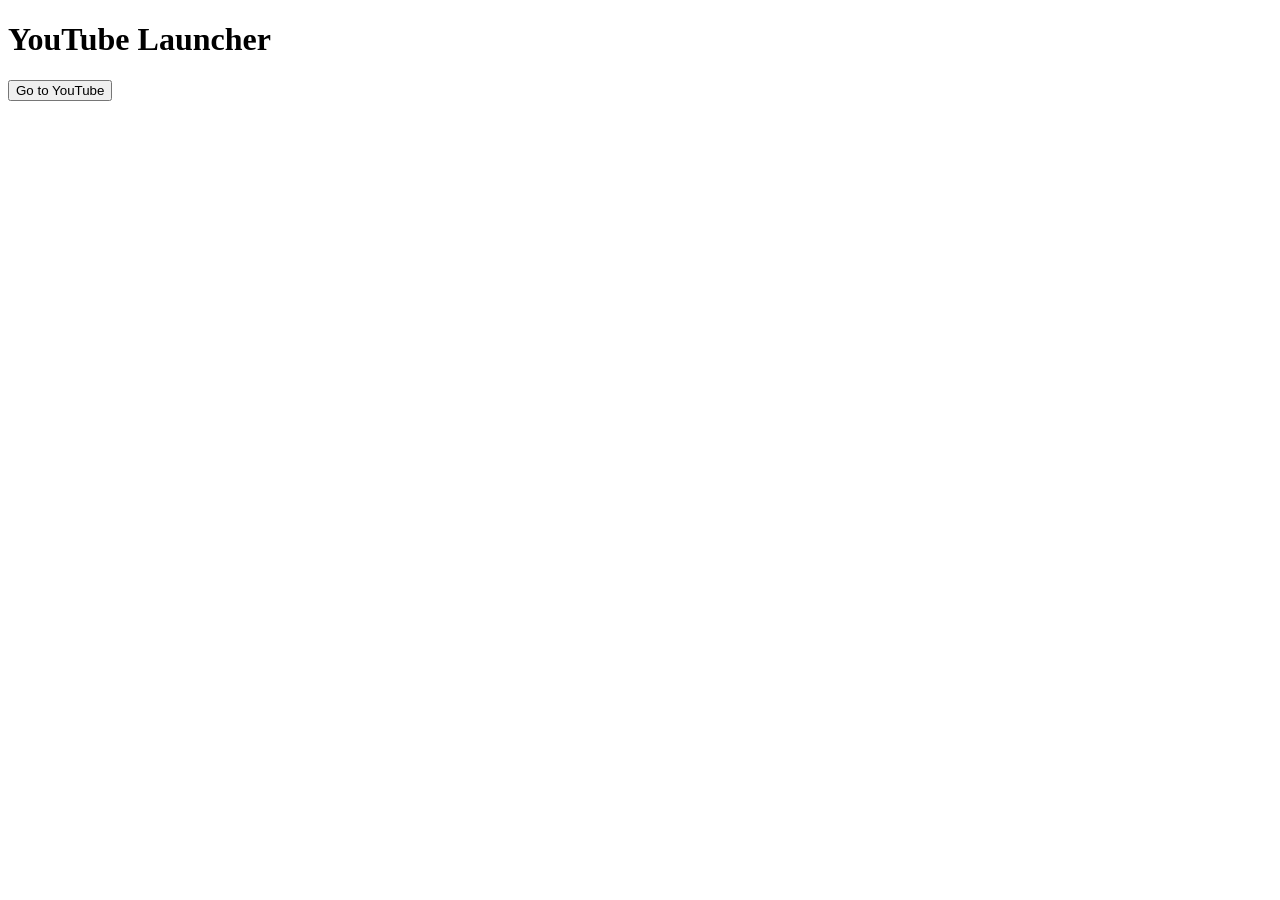
==== index.html @ 26cb7129 "feat(ticket-1): add index.html with semantic HTML5 boilerplate Implements TICKET-1: creates index.ht" ====
<!DOCTYPE html>
<html lang="en">
<head>
  <meta charset="UTF-8">
  <meta name="viewport" content="width=device-width, initial-scale=1.0">
  <title>YouTube Launcher</title>
  <link rel="stylesheet" href="styles.css">
</head>
<body>
  <main>
    <h1>YouTube Launcher</h1>
    <button id="yt-btn">Go to YouTube</button>
  </main>
  <script src="script.js"></script>
</body>
</html>
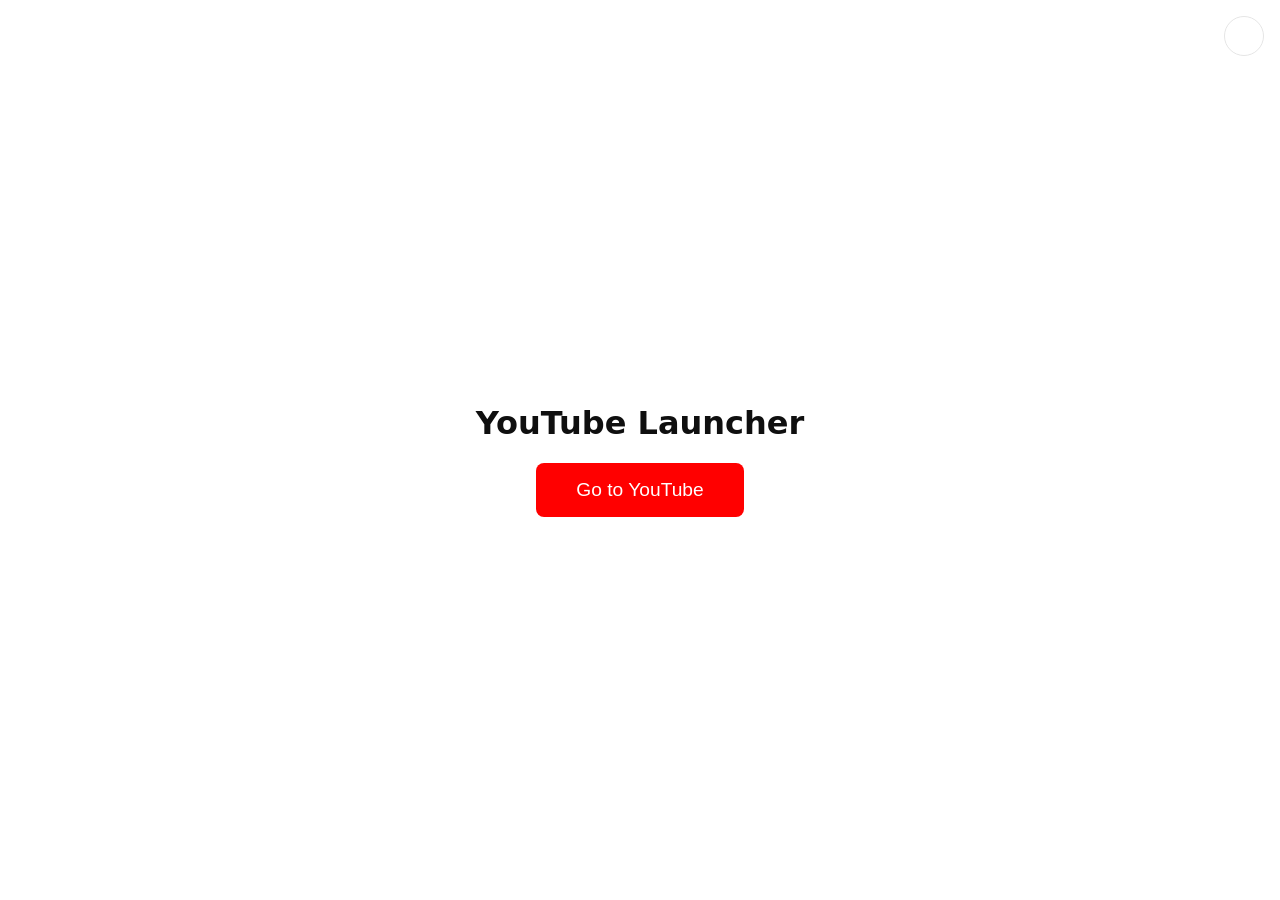
==== commit 3a6ea60f: "feat(ticket-2): add data-theme attribute, flash-prevention script, and toggle button Sets data-theme" ====
--- a/index.html
+++ b/index.html
@@ -1,12 +1,24 @@
 <!DOCTYPE html>
-<html lang="en">
+<html lang="en" data-theme="dark">
 <head>
   <meta charset="UTF-8">
   <meta name="viewport" content="width=device-width, initial-scale=1.0">
   <title>YouTube Launcher</title>
+  <script>
+    (function () {
+      var stored = localStorage.getItem('yt-launcher-theme');
+      var resolved = stored !== null
+        ? stored
+        : (window.matchMedia('(prefers-color-scheme: light)').matches ? 'light' : 'dark');
+      document.documentElement.setAttribute('data-theme', resolved);
+    })();
+  </script>
   <link rel="stylesheet" href="styles.css">
 </head>
 <body>
+  <button id="theme-toggle" aria-label="Toggle theme" aria-pressed="false" type="button">
+    <span id="theme-toggle-icon" aria-hidden="true"></span>
+  </button>
   <main>
     <h1>YouTube Launcher</h1>
     <button id="yt-btn">Go to YouTube</button>
--- a/styles.css
+++ b/styles.css
@@ -0,0 +1,71 @@
+:root {
+  --bg: #0f0f0f;
+  --fg: #ffffff;
+  --surface: #1f1f1f;
+  --border: #272727;
+  --accent: #FF0000;
+}
+
+:root[data-theme="light"] {
+  --bg: #ffffff;
+  --fg: #0f0f0f;
+  --surface: #f9f9f9;
+  --border: #e5e5e5;
+  --accent: #FF0000;
+}
+
+body {
+  background: var(--bg);
+  color: var(--fg);
+  font-family: system-ui, sans-serif;
+  margin: 0;
+  min-height: 100vh;
+  display: flex;
+  justify-content: center;
+  align-items: center;
+  transition: background-color 150ms ease, color 150ms ease;
+}
+
+main {
+  text-align: center;
+  transition: background-color 150ms ease, color 150ms ease;
+}
+
+#yt-btn {
+  background: var(--accent);
+  color: #fff;
+  border: none;
+  padding: 16px 40px;
+  font-size: 1.2rem;
+  border-radius: 8px;
+  cursor: pointer;
+  transition: background-color 150ms ease, color 150ms ease;
+}
+
+#yt-btn:hover {
+  background: #cc0000;
+  transform: scale(1.05);
+  transition: all 0.2s ease;
+}
+
+#theme-toggle {
+  position: fixed;
+  top: 16px;
+  right: 16px;
+  width: 40px;
+  height: 40px;
+  background: transparent;
+  border: 1px solid var(--border);
+  color: var(--fg);
+  border-radius: 50%;
+  cursor: pointer;
+  display: flex;
+  align-items: center;
+  justify-content: center;
+  font-size: 1.1rem;
+  transition: background-color 150ms ease, color 150ms ease, border-color 150ms ease;
+}
+
+#theme-toggle:hover {
+  background: var(--surface);
+}
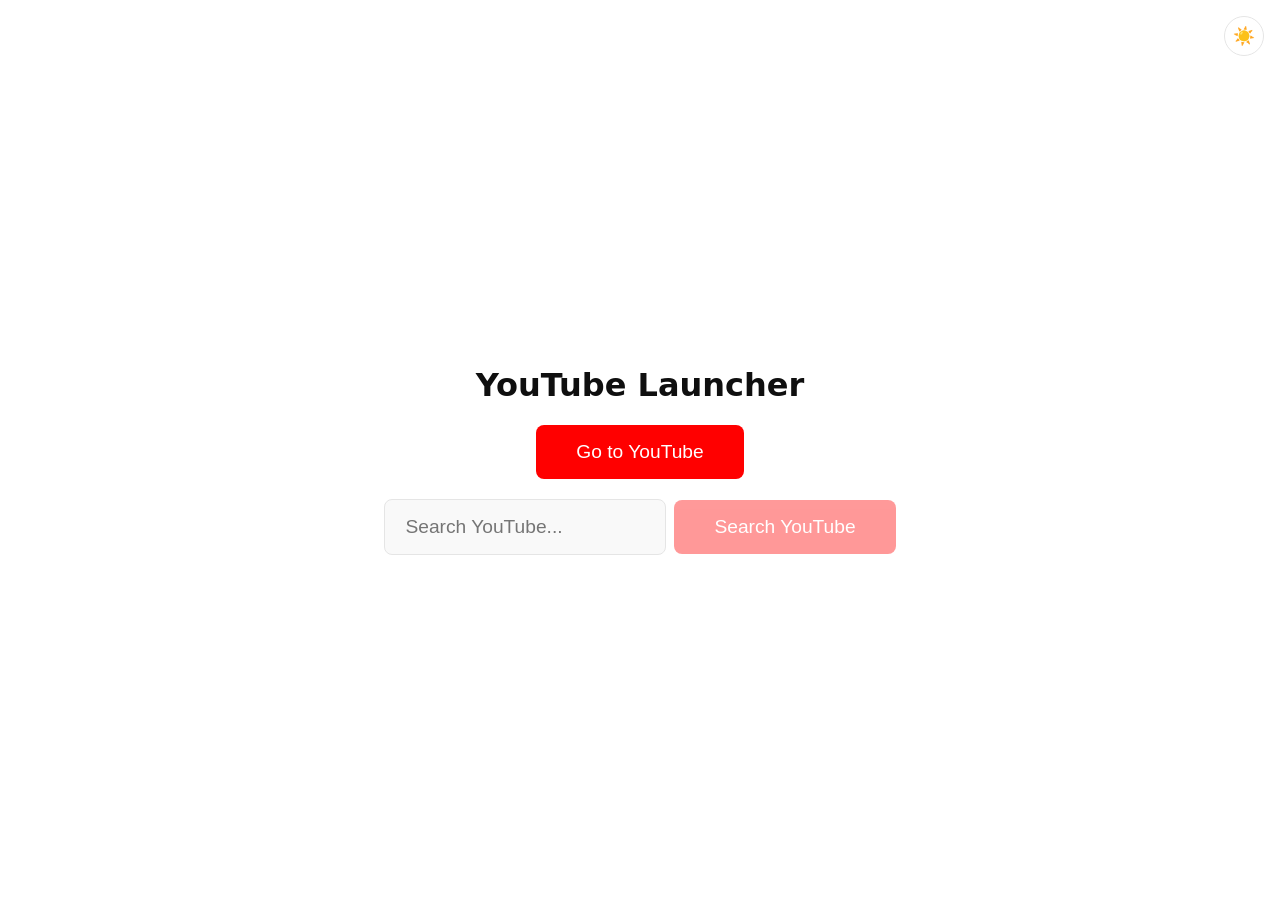
==== commit 1924bc54: "feat(search): add YouTube search launcher Adds a search input and button below the Go to YouTube but" ====
--- a/index.html
+++ b/index.html
@@ -22,6 +22,10 @@
   <main>
     <h1>YouTube Launcher</h1>
     <button id="yt-btn">Go to YouTube</button>
+    <section id="search-section">
+      <input type="text" id="search-input" placeholder="Search YouTube..." autocomplete="off" />
+      <button type="button" id="search-button" disabled>Search YouTube</button>
+    </section>
   </main>
   <script src="script.js"></script>
 </body>
--- a/styles.css
+++ b/styles.css
@@ -69,3 +69,49 @@
 #theme-toggle:hover {
   background: var(--surface);
 }
+
+#search-section {
+  margin-top: 20px;
+  display: flex;
+  gap: 8px;
+  justify-content: center;
+  align-items: center;
+}
+
+#search-input {
+  background: var(--surface);
+  color: var(--fg);
+  border: 1px solid var(--border);
+  padding: 16px 20px;
+  font-size: 1.2rem;
+  border-radius: 8px;
+  outline: none;
+  transition: background-color 150ms ease, color 150ms ease, border-color 150ms ease;
+  min-width: 240px;
+}
+
+#search-input:focus {
+  border-color: var(--accent);
+}
+
+#search-button {
+  background: var(--accent);
+  color: #fff;
+  border: none;
+  padding: 16px 40px;
+  font-size: 1.2rem;
+  border-radius: 8px;
+  cursor: pointer;
+  transition: background-color 150ms ease, color 150ms ease, opacity 150ms ease;
+}
+
+#search-button:hover:not(:disabled) {
+  background: #cc0000;
+  transform: scale(1.05);
+  transition: all 0.2s ease;
+}
+
+#search-button:disabled {
+  opacity: 0.4;
+  cursor: not-allowed;
+}
